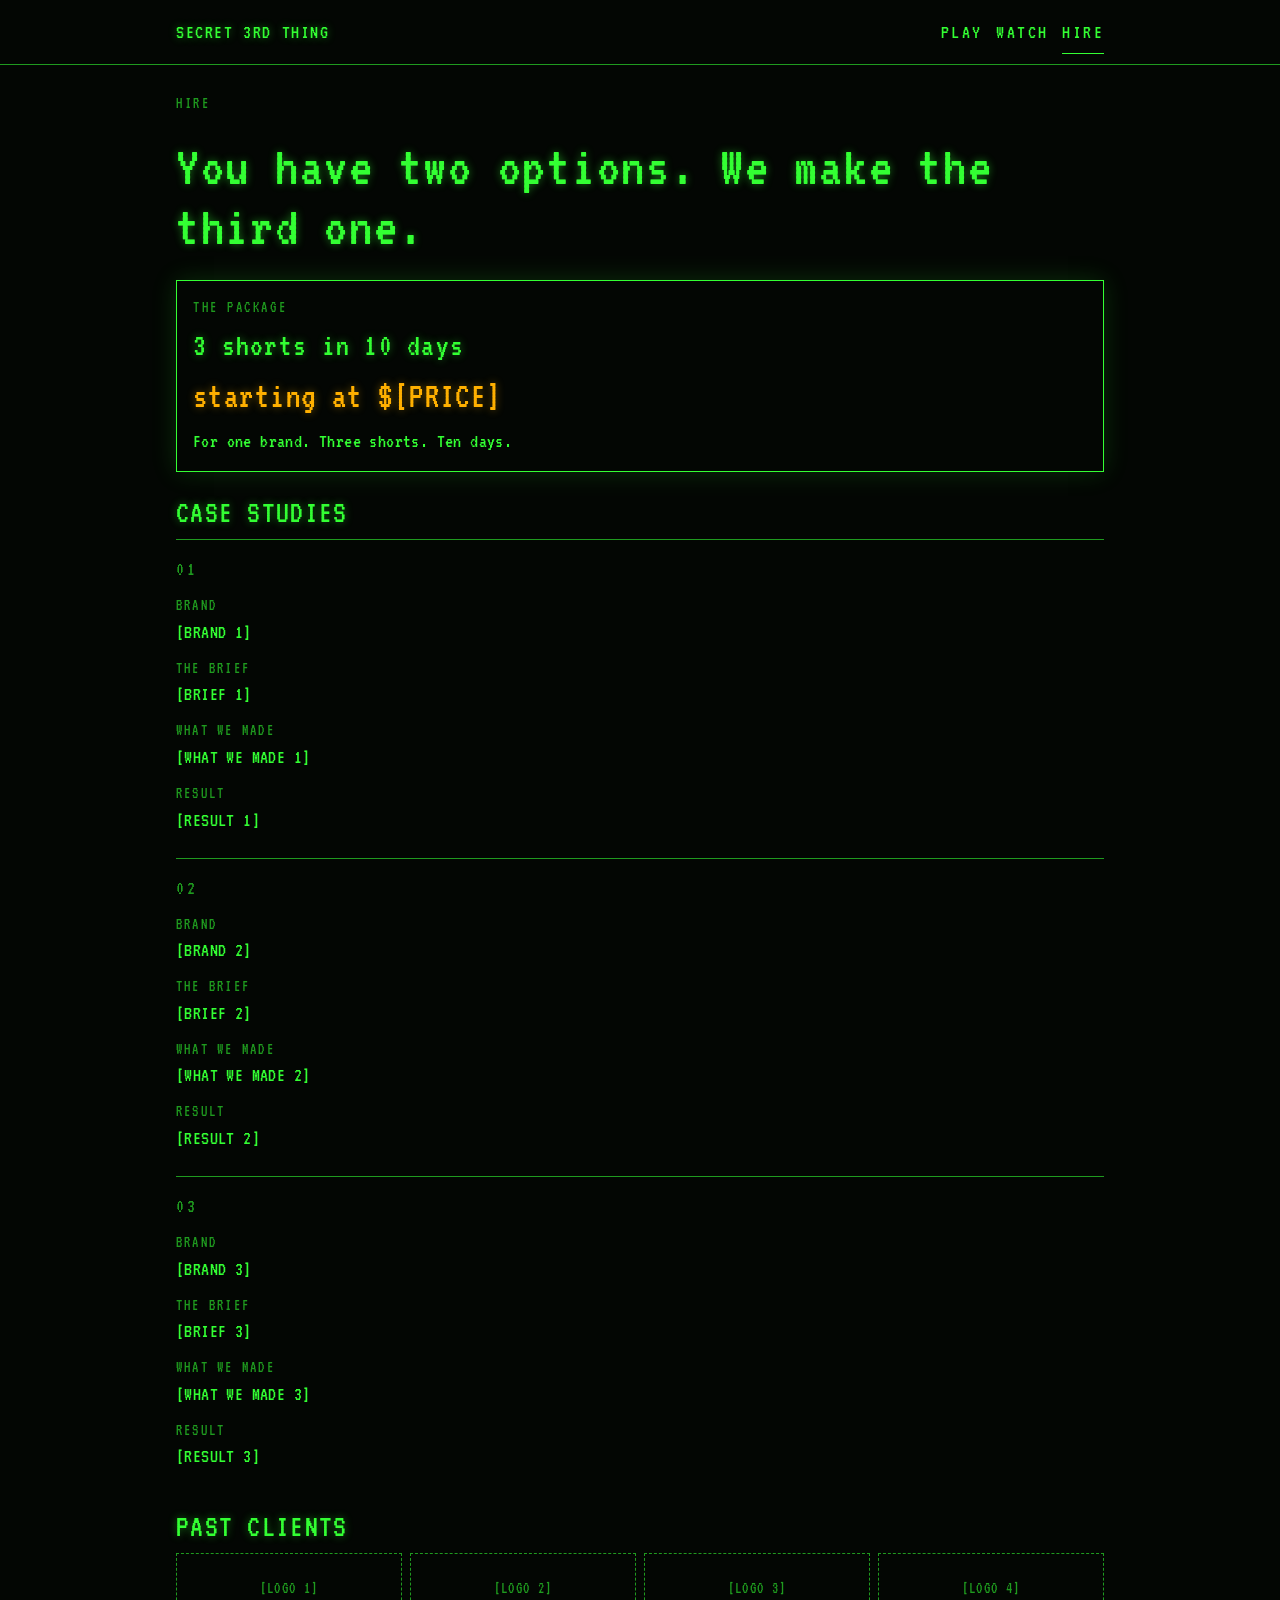
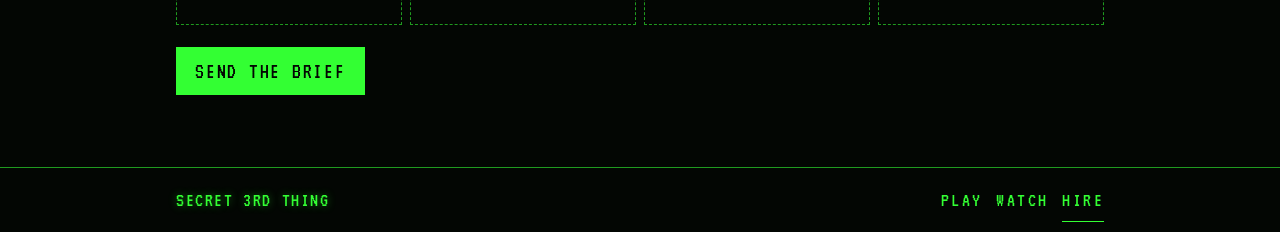
==== hire/index.html @ 0db2b599 "Add hire page and the three site doors Shared copy, header, and footer sit behind THIRD.EXE. The hom" ====
<!DOCTYPE html>
<html lang="en">
<head>
  <meta charset="utf-8">
  <meta name="viewport" content="width=device-width, initial-scale=1">
  <title>Hire — Secret 3rd Thing</title>
  <meta name="description" content="You have two options. We make the third one.">
  <meta name="theme-color" content="#030603">
  <meta property="og:site_name" content="Secret 3rd Thing">
  <meta property="og:title" content="Hire — Secret 3rd Thing">
  <meta property="og:description" content="You have two options. We make the third one.">
  <meta property="og:type" content="website">
  <meta property="og:image" content="../share.png">
  <meta property="og:image:alt" content="[SHARE IMAGE]">
  <meta name="twitter:card" content="summary_large_image">
  <meta name="twitter:title" content="Hire — Secret 3rd Thing">
  <meta name="twitter:description" content="You have two options. We make the third one.">
  <meta name="twitter:image" content="../share.png">
  <meta name="twitter:image:alt" content="[SHARE IMAGE]">
  <link rel="icon" href="../share.png">
  <!--
    Analytics placeholder (Plausible or GoatCounter).
    Uncomment and replace the tokens when the account exists.
    <script defer data-domain="[ANALYTICS_DOMAIN]" src="[ANALYTICS_SRC]"></script>
  -->
  <link rel="preconnect" href="https://fonts.googleapis.com">
  <link rel="preconnect" href="https://fonts.gstatic.com" crossorigin>
  <link rel="stylesheet" href="https://fonts.googleapis.com/css2?family=VT323&family=Oswald:wght@500;600&family=Roboto:wght@400;500;700&display=swap">
  <link rel="stylesheet" href="../third.css">
  <link rel="stylesheet" href="../site.css">
</head>
<body data-page="hire" data-root="../">
  <header class="site-header" data-chrome="header"></header>
  <main class="page" data-page-main></main>
  <footer class="site-footer" data-chrome="footer"></footer>
  <noscript><p class="noscript">JavaScript is off. This page is built from site-copy.js.</p></noscript>
  <script charset="utf-8" src="../site-copy.js"></script>
  <script charset="utf-8" src="../site.js"></script>
</body>
</html>
---- third.css ----
/* THIRD.EXE: a green-phosphor window that plays fullscreen, then minimizes to the corner. Single dark look by choice. */
:root {
  --bg: #030603;
  --fg: #33ff33;
  --dim: #1f9a1f;
  --glow: rgba(51, 255, 51, 0.45);
  --glow-wide: rgba(51, 255, 51, 0.16);
  --amber: #ffb000;
  --red: #ff5a3c;
  --mono: "VT323", "Courier New", ui-monospace, monospace;
  --board: "Oswald", "Arial Narrow", "Helvetica Neue", sans-serif;
  --ui: "Roboto", Arial, sans-serif;
  color-scheme: dark;
}

/* ---------- window ---------- */
#third {
  position: fixed;
  z-index: 50;
  top: 0;
  left: 0;
  width: 100%;
  height: 100%;
  display: flex;
  flex-direction: column;
  background: var(--bg);
  transition: top 0.6s cubic-bezier(0.6, 0, 0.2, 1), left 0.6s cubic-bezier(0.6, 0, 0.2, 1),
    width 0.6s cubic-bezier(0.6, 0, 0.2, 1), height 0.6s cubic-bezier(0.6, 0, 0.2, 1);
}
#third.min {
  --w: min(300px, 62vw);
  --h: calc(var(--w) * 0.75 + 30px);
  width: var(--w);
  height: var(--h);
  top: calc(100% - var(--h) - 16px - env(safe-area-inset-bottom, 0px));
  left: calc(100% - var(--w) - max(16px, env(safe-area-inset-right, 0px)));
  box-shadow: 0 0 0 2px var(--fg), 0 12px 40px rgba(0, 0, 0, 0.75);
  cursor: pointer;
}
.tbar {
  flex: none;
  display: flex;
  align-items: center;
  justify-content: space-between;
  gap: 8px;
  background: var(--fg);
  color: var(--bg);
  font: 20px/1 var(--mono);
  letter-spacing: 0.08em;
  padding: 4px 10px;
}
#third:not(.min) .tbar {
  padding-top: calc(4px + env(safe-area-inset-top, 0px));
  padding-left: max(12px, env(safe-area-inset-left, 0px));
  padding-right: max(12px, env(safe-area-inset-right, 0px));
}
.tbar-btns { display: flex; gap: 8px; }
.tbar button {
  font: inherit;
  color: var(--bg);
  background: transparent;
  border: 1px solid var(--bg);
  padding: 2px 8px;
  cursor: pointer;
}
.tbar button:focus-visible { outline: 2px solid var(--bg); outline-offset: 2px; }
#third.min .tbar { font-size: 16px; }
#third.min #third-snd { display: none; }

.t-skip {
  flex: none;
  display: flex;
  justify-content: flex-end;
  align-items: center;
  gap: 16px;
  padding: 6px max(12px, env(safe-area-inset-right, 0px)) calc(6px + env(safe-area-inset-bottom, 0px)) max(12px, env(safe-area-inset-left, 0px));
  background: var(--bg);
  color: var(--dim);
  font: 18px/1 var(--mono);
  letter-spacing: 0.08em;
}
#third.min .t-skip { display: none; }
.t-skip label { display: flex; align-items: center; gap: 6px; cursor: pointer; }
.t-skip input { accent-color: var(--fg); width: 16px; height: 16px; margin: 0; }
.t-skip button {
  font: inherit;
  letter-spacing: inherit;
  color: var(--fg);
  background: transparent;
  border: 1px solid var(--fg);
  padding: 4px 10px;
  cursor: pointer;
}
.t-skip button:focus-visible, .t-skip input:focus-visible { outline: 2px solid var(--fg); outline-offset: 2px; }

#third-stage {
  position: relative;
  flex: 1;
  min-height: 0;
  overflow: hidden;
  container-type: size;
  background: var(--bg);
}
#third-stage::after {
  content: "";
  position: absolute;
  inset: 0;
  pointer-events: none;
  z-index: 4;
  background:
    repeating-linear-gradient(to bottom, rgba(0, 0, 0, 0.28) 0 1px, transparent 1px 3px),
    radial-gradient(ellipse at center, transparent 55%, rgba(0, 0, 0, 0.65) 100%);
}
#third-stage.glitch { animation: glitch 0.26s steps(4) 1; }
@keyframes glitch {
  0% { transform: none; filter: none; clip-path: inset(0); }
  25% { transform: translate(-2%, 1%) skewX(8deg); filter: hue-rotate(90deg) contrast(2); clip-path: inset(10% 0 40% 0); }
  50% { transform: translate(3%, -1%); filter: invert(1); clip-path: inset(50% 0 5% 0); }
  75% { transform: translate(-1%, 0) skewX(-6deg); filter: saturate(4); clip-path: inset(0 0 70% 0); }
  100% { transform: none; filter: none; clip-path: inset(0); }
}

/* ---------- shared bits ---------- */
.cur {
  display: inline-block;
  width: 0.55em;
  height: 0.85em;
  background: var(--fg);
  vertical-align: -0.08em;
  box-shadow: 0 0 8px var(--glow);
  animation: blink 1s steps(1) infinite;
}
.nope { animation: nope 0.3s; }
.ptr {
  position: absolute;
  left: 80%;
  top: 96%;
  z-index: 3;
  width: 0;
  height: 0;
  pointer-events: none;
  transition-property: left, top;
  transition-timing-function: cubic-bezier(0.5, 0, 0.2, 1);
}
.ptr::before { content: ""; position: absolute; transition: transform 0.12s; }
.ptr-arrow::before {
  left: 0;
  top: 0;
  width: max(14px, min(4.5cqw, 4cqh));
  height: max(21px, min(6.75cqw, 6cqh));
  background: url("data:image/svg+xml,%3Csvg xmlns='http://www.w3.org/2000/svg' viewBox='0 0 16 24'%3E%3Cpath d='M1 1v20l5-5 4 8 3-1.5-4-8h7z' fill='white' stroke='black' stroke-width='1.3' stroke-linejoin='round'/%3E%3C/svg%3E") no-repeat center / contain;
  transform-origin: 0 0;
}
.ptr-finger::before {
  --s: max(22px, min(9cqw, 7cqh));
  left: calc(var(--s) / -2);
  top: calc(var(--s) / -2);
  width: var(--s);
  height: var(--s);
  border-radius: 50%;
  background: rgba(255, 255, 255, 0.3);
  border: 2px solid rgba(255, 255, 255, 0.85);
}
.ptr.down::before { transform: scale(0.8); }
.ptr-finger.down::before { background: rgba(255, 255, 255, 0.6); }
.v { position: absolute; inset: 0; width: 100%; height: 100%; object-fit: cover; background: #000; }

@keyframes blink { 50% { opacity: 0; } }
@keyframes flicker { 0%, 100% { opacity: 1; } 47% { opacity: 0.96; } 48% { opacity: 1; } 82% { opacity: 0.98; } }
@keyframes shake { 0% { transform: translateX(0); } 25% { transform: translateX(-3px); } 75% { transform: translateX(3px); } }
@keyframes nope { 25% { transform: translateX(-6px); } 75% { transform: translateX(6px); } }

/* ---------- terminal ---------- */
.t-wrap {
  position: absolute;
  inset: 0;
  display: flex;
  align-items: center;
  justify-content: center;
  padding: 6cqh 5cqw;
  background: var(--bg);
}
.t-term {
  width: 100%;
  max-width: 30ch;
  font: min(5.8cqw, 7cqh, 46px)/1.15 var(--mono);
  color: var(--fg);
  text-shadow: 0 0 6px var(--glow), 0 0 22px var(--glow-wide);
  animation: flicker 4s infinite;
}
.t-line { min-height: 1.15em; white-space: pre-wrap; overflow-wrap: anywhere; }
.t-row { display: grid; grid-template-columns: 2.6ch 1fr; padding-inline: 0.25ch; cursor: pointer; }
.t-row.sel { background: var(--fg); color: var(--bg); text-shadow: none; }
.t-row.sel .cur { background: var(--bg); box-shadow: none; }
.t-row.shake { animation: shake 0.11s linear infinite; }
.t-row:focus-visible { outline: 2px solid var(--fg); outline-offset: 3px; }
.t-dim { color: var(--dim); }
.t-big { font-size: min(1.45em, 9cqw); letter-spacing: 0.04em; overflow-wrap: normal; }
.t-play {
  display: inline-block;
  font-size: 0.8em;
  line-height: 1.1;
  color: var(--bg);
  background: var(--fg);
  padding: 0.25em 0.5em;
  text-decoration: none;
  text-shadow: none;
  animation: blink 1s steps(1) 3;
}
.t-play:hover, .t-play:focus-visible { outline: 2px solid var(--fg); outline-offset: 3px; }

/* ---------- split-flap ---------- */
.sf {
  --tw: min(calc(92cqw / var(--n)), 6.5cqh);
  position: absolute;
  inset: 0;
  display: flex;
  flex-direction: column;
  justify-content: center;
  align-items: center;
  gap: 3cqh;
  background: #0b0b0b;
}
.sf-head, .sf-rows { width: calc(var(--tw) * var(--n)); }
.sf-head {
  display: flex;
  justify-content: space-between;
  font: 600 calc(var(--tw) * 0.8)/1 var(--board);
  color: var(--amber);
  letter-spacing: 0.14em;
}
.sf-rows { display: flex; flex-direction: column; gap: 2.4cqh; }
.sf-row { display: flex; flex-wrap: wrap; justify-content: space-between; row-gap: calc(var(--tw) * 0.25); cursor: pointer; }
.sf-dest, .sf-gate { display: flex; gap: calc(var(--tw) * 0.08); }
.sf-tile {
  width: calc(var(--tw) * 0.92);
  height: calc(var(--tw) * 1.35);
  display: grid;
  place-items: center;
  white-space: pre;
  font: 500 calc(var(--tw) * 1.05)/1 var(--board);
  color: #f3f0e4;
  background: linear-gradient(#262626 0 49%, #000 49% 51%, #1a1a1a 51%);
  border-radius: calc(var(--tw) * 0.08);
}
.sf-tile.f { animation: flapdown 0.09s linear; }
@keyframes flapdown { 50% { transform: scaleY(0.15); } }
.sf-status {
  flex-basis: 100%;
  min-height: 1.2em;
  font: calc(var(--tw) * 0.85)/1.2 var(--mono);
  color: var(--amber);
  letter-spacing: 0.08em;
}
.sf-status.bad { color: var(--red); }
.sf-status.ok { color: var(--fg); animation: blink 1s steps(1) infinite; }

/* ---------- captcha ---------- */
.cp {
  position: absolute;
  inset: 0;
  display: grid;
  place-items: center;
  background: #0b0f0b;
}
.cp-card {
  --u: min(1cqw, 0.66cqh);
  width: calc(var(--u) * 86);
  display: flex;
  flex-direction: column;
  gap: calc(var(--u) * 2.4);
  padding: calc(var(--u) * 2.4);
  background: #fff;
  color: #222;
  border: 1px solid #d6d6d6;
  box-shadow: 0 8px 30px rgba(0, 0, 0, 0.6);
  font-family: var(--ui);
}
.cp-head {
  display: flex;
  flex-direction: column;
  gap: calc(var(--u) * 0.8);
  padding: calc(var(--u) * 3.5) calc(var(--u) * 4);
  background: #2f7be0;
  color: #fff;
}
.cp-head small { font-size: calc(var(--u) * 3.4); }
.cp-head strong { font-size: calc(var(--u) * 7.5); font-weight: 500; line-height: 1.05; }
.cp-grid { display: grid; grid-template-columns: repeat(3, 1fr); gap: calc(var(--u) * 1.2); }
.cp-tile {
  position: relative;
  aspect-ratio: 1;
  display: grid;
  place-items: center;
  padding: calc(var(--u) * 2);
  text-align: center;
  font: 500 calc(var(--u) * 3.7)/1.15 var(--ui);
  color: #fff;
  text-shadow: 0 1px 3px rgba(0, 0, 0, 0.7);
  cursor: pointer;
  transition: transform 0.15s;
}
.cp-a { background: radial-gradient(circle at 84% 16%, #fff1b8 0 8%, transparent 9%), linear-gradient(#6fb8f5, #ffcf9a); }
.cp-b { background: radial-gradient(circle at 50% 115%, #ff4a24, #3d0904 72%); }
.cp-c {
  background: var(--bg);
  color: var(--fg);
  font: calc(var(--u) * 5.2)/1 var(--mono);
  text-shadow: 0 0 6px var(--glow);
}
.cp-tile.hov { outline: calc(var(--u) * 0.7) solid #2f7be0; outline-offset: calc(var(--u) * -0.7); }
.cp-tile.on { transform: scale(0.86); }
.cp-tile.on::after {
  content: "\2713";
  position: absolute;
  top: calc(var(--u) * -2);
  left: calc(var(--u) * -2);
  width: calc(var(--u) * 6.5);
  height: calc(var(--u) * 6.5);
  display: grid;
  place-items: center;
  border-radius: 50%;
  background: #2f7be0;
  color: #fff;
  font: 700 calc(var(--u) * 4.2)/1 var(--ui);
  text-shadow: none;
}
.cp-msg { min-height: 1.2em; color: #d93025; font-size: calc(var(--u) * 3.4); }
.cp-foot {
  display: flex;
  align-items: center;
  justify-content: space-between;
  padding-top: calc(var(--u) * 2.4);
  border-top: 1px solid #e3e3e3;
}
.cp-icons { color: #777; font-size: calc(var(--u) * 5); letter-spacing: calc(var(--u) * 1.5); }
.cp-verify {
  padding: calc(var(--u) * 2.4) calc(var(--u) * 5.5);
  background: #2f7be0;
  color: #fff;
  font: 500 calc(var(--u) * 3.7)/1 var(--ui);
  letter-spacing: 0.04em;
  border-radius: calc(var(--u) * 0.5);
}
.cp-verify.on { background: #1f5fb8; }
.cp-check {
  display: flex;
  align-items: center;
  gap: calc(var(--u) * 3);
  padding: calc(var(--u) * 6) calc(var(--u) * 4);
  background: #f9f9f9;
  border: 1px solid #d3d3d3;
  font-size: calc(var(--u) * 4.8);
}
.cp-box {
  flex: none;
  width: calc(var(--u) * 7.5);
  height: calc(var(--u) * 7.5);
  display: grid;
  place-items: center;
  background: #fff;
  border: calc(var(--u) * 0.5) solid #c1c1c1;
  border-radius: calc(var(--u) * 0.6);
}
.cp-box.done { border-color: transparent; background: transparent; }
.cp-box.done::after { content: "\2713"; color: #1e9e3e; font: 700 calc(var(--u) * 8)/1 var(--ui); }
.cp-brand { margin-left: auto; color: #777; font-size: calc(var(--u) * 2.8); letter-spacing: 0.06em; }

/* ---------- elevator ---------- */
.el {
  position: absolute;
  inset: 0;
  display: grid;
  place-items: center;
  background: radial-gradient(ellipse at center, #2a2d30, #0d0e0f 70%);
}
.el-panel {
  --u: min(1cqw, 0.6cqh);
  width: calc(var(--u) * 74);
  display: flex;
  flex-direction: column;
  gap: calc(var(--u) * 5);
  padding: calc(var(--u) * 7);
  border-radius: calc(var(--u) * 2);
  background:
    repeating-linear-gradient(90deg, rgba(255, 255, 255, 0.06) 0 1px, transparent 1px 3px),
    linear-gradient(135deg, #b9bec4, #868c93 45%, #c7cbd0 70%, #7d838a);
  box-shadow: inset 0 0 0 1px rgba(255, 255, 255, 0.4), 0 10px 30px rgba(0, 0, 0, 0.6);
}
.el-disp {
  padding: calc(var(--u) * 1.5);
  background: #120a00;
  color: var(--amber);
  font: calc(var(--u) * 9)/1.2 var(--mono);
  text-align: center;
  letter-spacing: 0.1em;
  text-shadow: 0 0 8px rgba(255, 176, 0, 0.6);
  border-radius: calc(var(--u) * 1);
}
.el-rows { display: flex; flex-direction: column; gap: calc(var(--u) * 4); }
.el-row {
  display: flex;
  align-items: center;
  justify-content: space-between;
  gap: calc(var(--u) * 3);
  max-height: calc(var(--u) * 22);
  transition: max-height 0.7s, opacity 0.7s, margin 0.7s;
  cursor: pointer;
}
.el-row.el-hidden { max-height: 0; opacity: 0; margin-block: calc(var(--u) * -2); overflow: hidden; }
.el-label {
  min-width: 0;
  font: 600 calc(var(--u) * 3.8)/1.15 var(--board);
  letter-spacing: 0.08em;
  color: #24282c;
  text-shadow: 0 1px 0 rgba(255, 255, 255, 0.5);
}
.el-btn {
  flex: none;
  width: calc(var(--u) * 15);
  height: calc(var(--u) * 15);
  margin: calc(var(--u) * 1.8);
  display: grid;
  place-items: center;
  border-radius: 50%;
  font-size: calc(var(--u) * 5.5);
  color: #3a3f44;
  background: radial-gradient(circle at 40% 35%, #f2f3f4, #a9aeb4 70%);
  box-shadow: 0 0 0 calc(var(--u) * 1.2) #6f757c, 0 0 0 calc(var(--u) * 1.7) #d5d8dc, inset 0 -2px 4px rgba(0, 0, 0, 0.3);
}
.el-btn.lit {
  color: var(--amber);
  text-shadow: 0 0 6px var(--amber);
  box-shadow: 0 0 0 calc(var(--u) * 1.2) var(--amber), 0 0 calc(var(--u) * 6) rgba(255, 176, 0, 0.8), inset 0 -2px 4px rgba(0, 0, 0, 0.3);
}
.el-plaque {
  font: 500 calc(var(--u) * 3)/1 var(--board);
  letter-spacing: 0.2em;
  color: #3b4045;
  text-align: center;
}

@media (prefers-reduced-motion: reduce) {
  .t-term, .t-row.shake, .sf-tile.f, .sf-status.ok { animation: none; }
  #third, .el-row, .ptr { transition: none; }
}
---- site.css ----
/* Site chrome. Palette comes from third.css (:root).
   Header stays under THIRD.EXE, which is z-index 50. */

*, *::before, *::after { box-sizing: border-box; }
#third, #third *, #third *::before, #third *::after { box-sizing: content-box; }

html { background: var(--bg); }
body {
  margin: 0;
  background: var(--bg);
  color: var(--fg);
  font-family: var(--mono);
  font-size: 20px;
  line-height: 1.35;
  letter-spacing: 0.02em;
}
body.has-third {
  padding-bottom: calc(min(300px, 62vw) * 0.75 + 62px + env(safe-area-inset-bottom, 0px));
}

::selection { background: var(--fg); color: var(--bg); }
:focus-visible { outline: 2px solid var(--fg); outline-offset: 3px; }

.site-header {
  position: sticky;
  top: 0;
  z-index: 40;
  background: var(--bg);
  border-bottom: 1px solid var(--dim);
  padding-top: env(safe-area-inset-top, 0px);
}
.site-footer {
  border-top: 1px solid var(--dim);
  padding-bottom: env(safe-area-inset-bottom, 0px);
}
.site-header-inner,
.site-footer-inner,
.page {
  width: min(960px, 100%);
  margin-inline: auto;
  padding-left: max(16px, env(safe-area-inset-left, 0px));
  padding-right: max(16px, env(safe-area-inset-right, 0px));
}
.site-header-inner,
.site-footer-inner {
  display: flex;
  flex-wrap: wrap;
  align-items: baseline;
  justify-content: space-between;
  gap: 8px 16px;
  padding-top: 10px;
  padding-bottom: 10px;
}
.page {
  display: grid;
  gap: 22px;
  padding-top: 28px;
  padding-bottom: 72px;
}

.brand, .footer-mark {
  color: var(--fg);
  text-decoration: none;
  letter-spacing: 0.08em;
  text-shadow: 0 0 8px var(--glow);
}
.footer-mark { margin: 0; }
.nav {
  display: flex;
  flex-wrap: wrap;
  gap: 4px 14px;
}
.nav a {
  display: inline-flex;
  align-items: center;
  min-height: 44px;
  color: var(--fg);
  text-decoration: none;
  letter-spacing: 0.12em;
}
.nav a[aria-current="page"] { box-shadow: inset 0 -1px 0 var(--fg); }

h1, h2, p { margin: 0; }
h1 {
  font: 400 clamp(28px, 7vw, 58px)/1.05 var(--mono);
  letter-spacing: 0.03em;
  text-shadow: 0 0 8px var(--glow);
  overflow-wrap: anywhere;
}
h2 {
  font: 400 clamp(22px, 5vw, 32px)/1.15 var(--mono);
  letter-spacing: 0.04em;
  text-shadow: 0 0 8px var(--glow);
}
.kicker {
  color: var(--dim);
  font-size: 16px;
  letter-spacing: 0.16em;
  text-shadow: none;
}
.lede { max-width: 36ch; }
.fine {
  color: var(--dim);
  font-size: 16px;
  text-shadow: none;
  overflow-wrap: anywhere;
}

.doors {
  display: grid;
  gap: 12px;
}
.door {
  display: flex;
  flex-direction: column;
  justify-content: space-between;
  gap: 12px;
  min-width: 0;
  min-height: 112px;
  padding: 16px;
  border: 1px solid var(--fg);
  color: var(--fg);
  text-decoration: none;
  box-shadow: 0 0 24px var(--glow-wide);
}
.door-index, .door-line {
  color: var(--dim);
  font-size: 16px;
  letter-spacing: 0.14em;
  text-shadow: none;
}
.door-label {
  font-size: clamp(48px, 14vw, 88px);
  line-height: 0.9;
  letter-spacing: 0.06em;
  text-shadow: 0 0 8px var(--glow);
  overflow-wrap: anywhere;
}
.door:hover, .door:focus-visible {
  background: var(--fg);
  color: var(--bg);
  text-shadow: none;
}
.door:hover .door-index,
.door:hover .door-line,
.door:hover .door-label,
.door:focus-visible .door-index,
.door:focus-visible .door-line,
.door:focus-visible .door-label {
  color: var(--bg);
  text-shadow: none;
}

.package {
  display: grid;
  gap: 8px;
  padding: 16px;
  border: 1px solid var(--fg);
  box-shadow: 0 0 24px var(--glow-wide);
}
.price {
  color: var(--amber);
  font-size: clamp(26px, 6vw, 36px);
  letter-spacing: 0.04em;
  text-shadow: 0 0 8px rgba(255, 176, 0, 0.45);
  overflow-wrap: anywhere;
}

.cases, .logo-block { display: grid; gap: 8px; }
.case {
  display: grid;
  gap: 12px;
  padding: 16px 0;
  border-top: 1px solid var(--dim);
}
.case-index {
  color: var(--dim);
  letter-spacing: 0.14em;
  text-shadow: none;
}
.case-row { display: grid; gap: 2px; min-width: 0; }
.case-label {
  color: var(--dim);
  font-size: 16px;
  letter-spacing: 0.14em;
  text-shadow: none;
}
.case-value { overflow-wrap: anywhere; }

.logo-strip {
  display: grid;
  grid-template-columns: repeat(2, minmax(0, 1fr));
  gap: 8px;
  margin: 0;
  padding: 0;
  list-style: none;
}
.logo-slot {
  display: grid;
  place-items: center;
  min-height: 72px;
  padding: 8px;
  border: 1px dashed var(--dim);
  color: var(--dim);
  text-align: center;
  font-size: 16px;
  letter-spacing: 0.08em;
  text-shadow: none;
  overflow-wrap: anywhere;
}

.btn {
  display: inline-flex;
  align-items: center;
  justify-content: center;
  min-height: 44px;
  padding: 12px 18px;
  border: 1px solid var(--fg);
  background: var(--fg);
  color: var(--bg);
  font: 22px/1 var(--mono);
  letter-spacing: 0.08em;
  text-decoration: none;
  text-shadow: none;
  cursor: pointer;
}
.btn:hover, .btn:focus-visible {
  background: transparent;
  color: var(--fg);
}

.noscript {
  width: min(960px, 100%);
  margin: 16px auto;
  padding-left: 16px;
  padding-right: 16px;
  color: var(--dim);
}

@media (max-width: 799px) {
  .home-page { gap: 12px; padding-top: 16px; }
  .home-page h1 { font-size: 26px; }
  .home-page .door { min-height: 0; padding: 12px; gap: 4px; }
  .home-page .door-label { font-size: 44px; }
}

@media (min-width: 800px) {
  .doors { grid-template-columns: repeat(3, minmax(0, 1fr)); }
  .door { min-height: 42vh; }
  .logo-strip { grid-template-columns: repeat(4, minmax(0, 1fr)); }
}
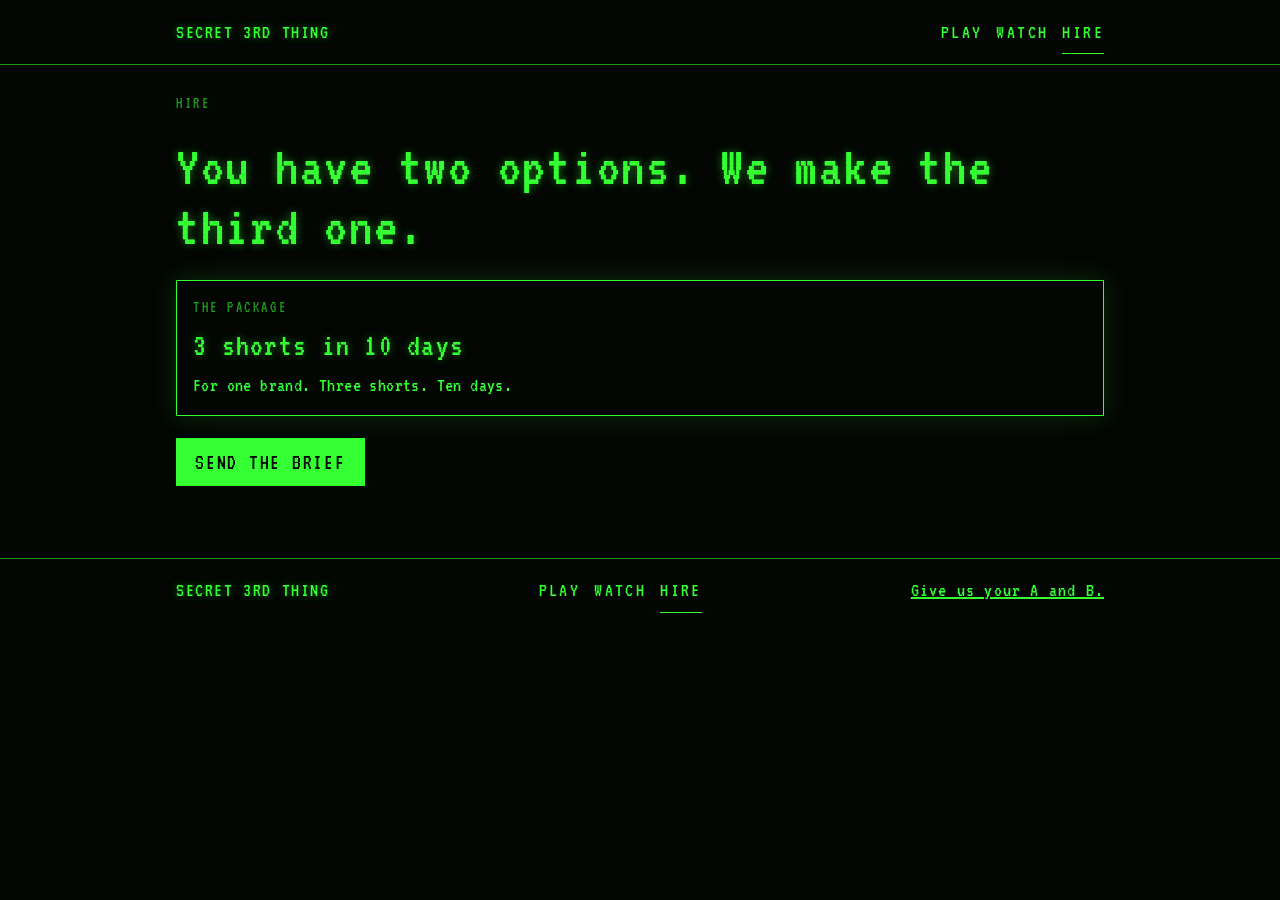
==== commit fd740e25: "Add a real share card and hide unfilled sections The Open Graph image is a 1200x630 terminal frame r" ====
--- a/hire/index.html
+++ b/hire/index.html
@@ -10,13 +10,16 @@
   <meta property="og:title" content="Hire — Secret 3rd Thing">
   <meta property="og:description" content="You have two options. We make the third one.">
   <meta property="og:type" content="website">
-  <meta property="og:image" content="../share.png">
-  <meta property="og:image:alt" content="[SHARE IMAGE]">
+  <!-- Absolute social image. Origin is site-copy.js baseUrl. Change both if the origin moves. -->
+  <meta property="og:image" content="https://secret3rdthing.co/share.png">
+  <meta property="og:image:alt" content="A and B are blank. C) SECRET THIRD THING.">
+  <meta property="og:image:width" content="1200">
+  <meta property="og:image:height" content="630">
   <meta name="twitter:card" content="summary_large_image">
   <meta name="twitter:title" content="Hire — Secret 3rd Thing">
   <meta name="twitter:description" content="You have two options. We make the third one.">
-  <meta name="twitter:image" content="../share.png">
-  <meta name="twitter:image:alt" content="[SHARE IMAGE]">
+  <meta name="twitter:image" content="https://secret3rdthing.co/share.png">
+  <meta name="twitter:image:alt" content="A and B are blank. C) SECRET THIRD THING.">
   <link rel="icon" href="../share.png">
   <!--
     Analytics placeholder (Plausible or GoatCounter).
--- a/site.css
+++ b/site.css
@@ -229,6 +229,79 @@
   color: var(--fg);
 }
 
+.shorts { display: grid; gap: 16px; }
+.short { display: grid; gap: 8px; min-width: 0; }
+.short-frame {
+  position: relative;
+  display: grid;
+  place-items: center;
+  gap: 8px;
+  width: 100%;
+  aspect-ratio: 9 / 16;
+  padding: 16px;
+  overflow: hidden;
+  border: 1px solid var(--dim);
+  background: #000;
+  text-align: center;
+}
+.short-frame iframe {
+  position: absolute;
+  inset: 0;
+  width: 100%;
+  height: 100%;
+  border: 0;
+}
+.short-hold {
+  letter-spacing: 0.08em;
+  overflow-wrap: anywhere;
+}
+
+.play-row {
+  display: grid;
+  gap: 16px;
+  align-items: end;
+}
+.play-row > .btn { width: 100%; }
+.capture {
+  display: grid;
+  grid-template-columns: minmax(0, 1fr) auto;
+  gap: 8px 12px;
+  align-items: center;
+  min-width: 0;
+}
+.capture label {
+  grid-column: 1 / -1;
+  color: var(--dim);
+  font-size: 16px;
+  letter-spacing: 0.12em;
+  text-shadow: none;
+}
+.field {
+  width: 100%;
+  max-width: 100%;
+  min-height: 44px;
+  min-width: 0;
+  padding: 10px 12px;
+  border: 1px solid var(--dim);
+  border-radius: 0;
+  background: transparent;
+  color: var(--fg);
+  font: 20px/1.3 var(--mono);
+}
+.field::placeholder { color: var(--dim); opacity: 1; }
+
+.binary, .binary-field { display: grid; gap: 8px; min-width: 0; }
+.binary { gap: 14px; }
+.binary-field {
+  color: var(--dim);
+  font-size: 16px;
+  letter-spacing: 0.12em;
+  text-shadow: none;
+}
+.home-submit, .submit-link { color: var(--dim); text-shadow: none; }
+.home-submit a, .submit-link { color: var(--fg); }
+.submit-link { letter-spacing: 0.06em; }
+
 .noscript {
   width: min(960px, 100%);
   margin: 16px auto;
@@ -248,4 +321,7 @@
   .doors { grid-template-columns: repeat(3, minmax(0, 1fr)); }
   .door { min-height: 42vh; }
   .logo-strip { grid-template-columns: repeat(4, minmax(0, 1fr)); }
-}
+  .shorts { grid-template-columns: repeat(2, minmax(0, 1fr)); }
+  .play-row { grid-template-columns: auto minmax(0, 1fr); }
+  .play-row > .btn { width: auto; }
+}
